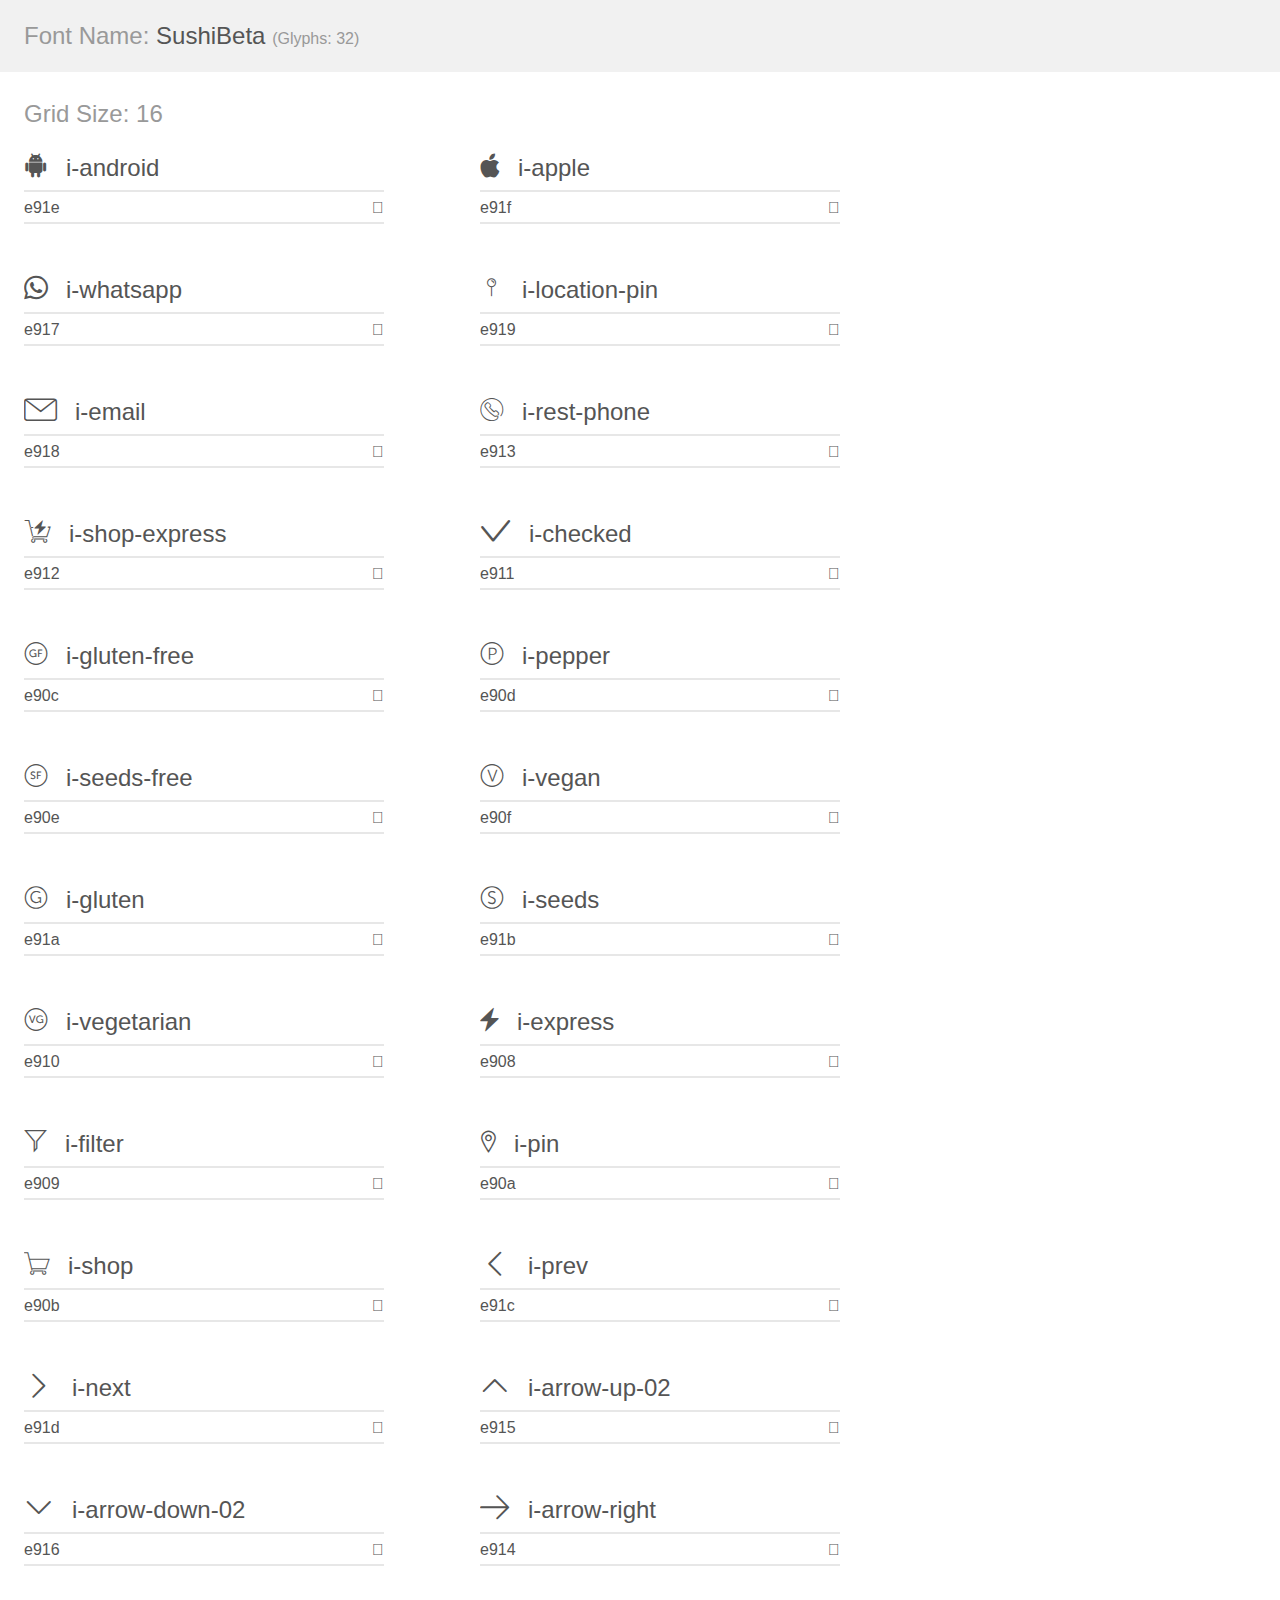
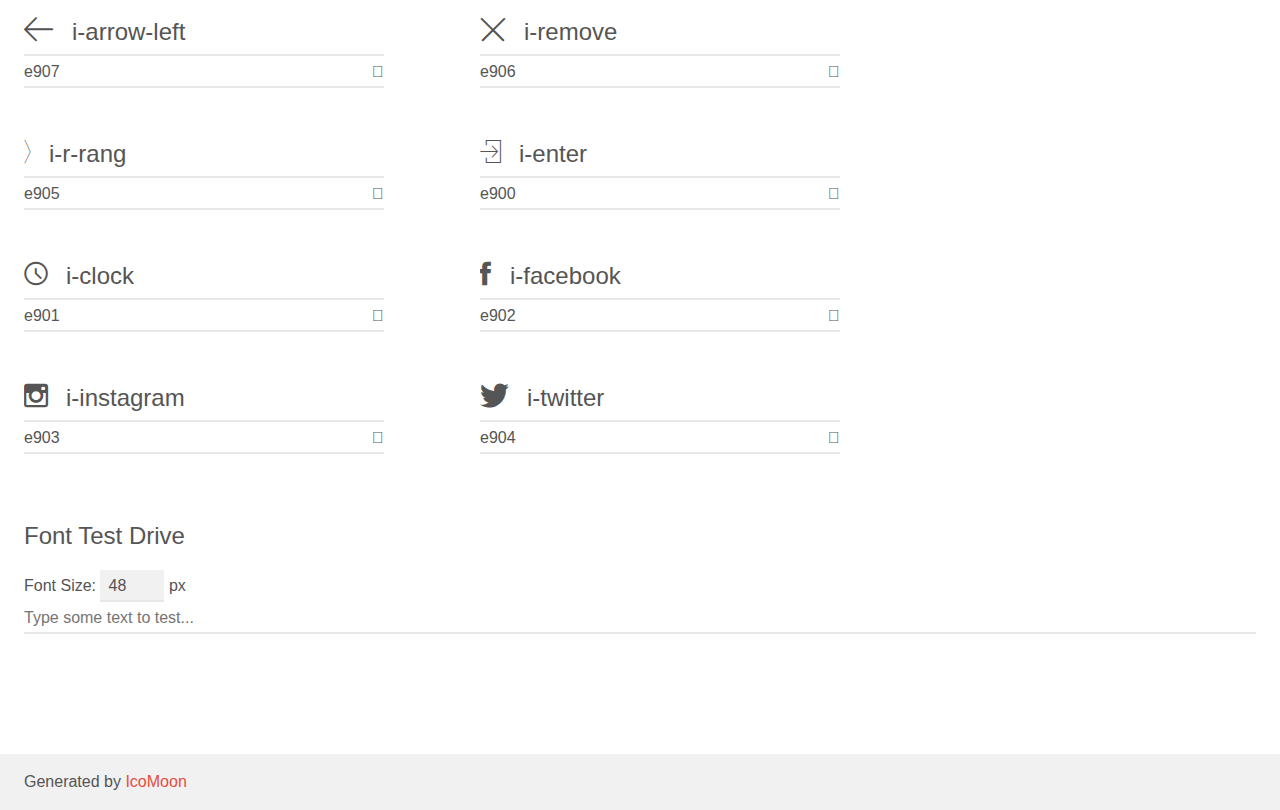
==== assets/fonts/sushi-beta/demo.html @ 2e214c06 "Footer" ====
<!doctype html>
<html>
<head>
    <meta charset="utf-8">
    <title>IcoMoon Demo</title>
    <meta name="description" content="An Icon Font Generated By IcoMoon.io">
    <meta name="viewport" content="width=device-width, initial-scale=1">
    <link rel="stylesheet" href="demo-files/demo.css">
    <link rel="stylesheet" href="style.css"></head>
<body>
    <div class="bgc1 clearfix">
        <h1 class="mhmm mvm"><span class="fgc1">Font Name:</span> SushiBeta <small class="fgc1">(Glyphs:&nbsp;32)</small></h1>
    </div>
    <div class="clearfix mhl ptl">
        <h1 class="mvm mtn fgc1">Grid Size: 16</h1>
        <div class="glyph fs1">
            <div class="clearfix bshadow0 pbs">
                <span class="i-android">
                
                </span>
                <span class="mls"> i-android</span>
            </div>
            <fieldset class="fs0 size1of1 clearfix hidden-false">
                <input type="text" readonly value="e91e" class="unit size1of2" />
                <input type="text" maxlength="1" readonly value="&#xe91e;" class="unitRight size1of2 talign-right" />
            </fieldset>
            <div class="fs0 bshadow0 clearfix hidden-true">
                <span class="unit pvs fgc1">liga: </span>
                <input type="text" readonly value="" class="liga unitRight" />
            </div>
        </div>
        <div class="glyph fs1">
            <div class="clearfix bshadow0 pbs">
                <span class="i-apple">
                
                </span>
                <span class="mls"> i-apple</span>
            </div>
            <fieldset class="fs0 size1of1 clearfix hidden-false">
                <input type="text" readonly value="e91f" class="unit size1of2" />
                <input type="text" maxlength="1" readonly value="&#xe91f;" class="unitRight size1of2 talign-right" />
            </fieldset>
            <div class="fs0 bshadow0 clearfix hidden-true">
                <span class="unit pvs fgc1">liga: </span>
                <input type="text" readonly value="" class="liga unitRight" />
            </div>
        </div>
        <div class="glyph fs1">
            <div class="clearfix bshadow0 pbs">
                <span class="i-whatsapp">
                
                </span>
                <span class="mls"> i-whatsapp</span>
            </div>
            <fieldset class="fs0 size1of1 clearfix hidden-false">
                <input type="text" readonly value="e917" class="unit size1of2" />
                <input type="text" maxlength="1" readonly value="&#xe917;" class="unitRight size1of2 talign-right" />
            </fieldset>
            <div class="fs0 bshadow0 clearfix hidden-true">
                <span class="unit pvs fgc1">liga: </span>
                <input type="text" readonly value="" class="liga unitRight" />
            </div>
        </div>
        <div class="glyph fs1">
            <div class="clearfix bshadow0 pbs">
                <span class="i-location-pin">
                
                </span>
                <span class="mls"> i-location-pin</span>
            </div>
            <fieldset class="fs0 size1of1 clearfix hidden-false">
                <input type="text" readonly value="e919" class="unit size1of2" />
                <input type="text" maxlength="1" readonly value="&#xe919;" class="unitRight size1of2 talign-right" />
            </fieldset>
            <div class="fs0 bshadow0 clearfix hidden-true">
                <span class="unit pvs fgc1">liga: </span>
                <input type="text" readonly value="" class="liga unitRight" />
            </div>
        </div>
        <div class="glyph fs1">
            <div class="clearfix bshadow0 pbs">
                <span class="i-email">
                
                </span>
                <span class="mls"> i-email</span>
            </div>
            <fieldset class="fs0 size1of1 clearfix hidden-false">
                <input type="text" readonly value="e918" class="unit size1of2" />
                <input type="text" maxlength="1" readonly value="&#xe918;" class="unitRight size1of2 talign-right" />
            </fieldset>
            <div class="fs0 bshadow0 clearfix hidden-true">
                <span class="unit pvs fgc1">liga: </span>
                <input type="text" readonly value="" class="liga unitRight" />
            </div>
        </div>
        <div class="glyph fs1">
            <div class="clearfix bshadow0 pbs">
                <span class="i-rest-phone">
                
                </span>
                <span class="mls"> i-rest-phone</span>
            </div>
            <fieldset class="fs0 size1of1 clearfix hidden-false">
                <input type="text" readonly value="e913" class="unit size1of2" />
                <input type="text" maxlength="1" readonly value="&#xe913;" class="unitRight size1of2 talign-right" />
            </fieldset>
            <div class="fs0 bshadow0 clearfix hidden-true">
                <span class="unit pvs fgc1">liga: </span>
                <input type="text" readonly value="" class="liga unitRight" />
            </div>
        </div>
        <div class="glyph fs1">
            <div class="clearfix bshadow0 pbs">
                <span class="i-shop-express">
                
                </span>
                <span class="mls"> i-shop-express</span>
            </div>
            <fieldset class="fs0 size1of1 clearfix hidden-false">
                <input type="text" readonly value="e912" class="unit size1of2" />
                <input type="text" maxlength="1" readonly value="&#xe912;" class="unitRight size1of2 talign-right" />
            </fieldset>
            <div class="fs0 bshadow0 clearfix hidden-true">
                <span class="unit pvs fgc1">liga: </span>
                <input type="text" readonly value="" class="liga unitRight" />
            </div>
        </div>
        <div class="glyph fs1">
            <div class="clearfix bshadow0 pbs">
                <span class="i-checked">
                
                </span>
                <span class="mls"> i-checked</span>
            </div>
            <fieldset class="fs0 size1of1 clearfix hidden-false">
                <input type="text" readonly value="e911" class="unit size1of2" />
                <input type="text" maxlength="1" readonly value="&#xe911;" class="unitRight size1of2 talign-right" />
            </fieldset>
            <div class="fs0 bshadow0 clearfix hidden-true">
                <span class="unit pvs fgc1">liga: </span>
                <input type="text" readonly value="" class="liga unitRight" />
            </div>
        </div>
        <div class="glyph fs1">
            <div class="clearfix bshadow0 pbs">
                <span class="i-gluten-free">
                
                </span>
                <span class="mls"> i-gluten-free</span>
            </div>
            <fieldset class="fs0 size1of1 clearfix hidden-false">
                <input type="text" readonly value="e90c" class="unit size1of2" />
                <input type="text" maxlength="1" readonly value="&#xe90c;" class="unitRight size1of2 talign-right" />
            </fieldset>
            <div class="fs0 bshadow0 clearfix hidden-true">
                <span class="unit pvs fgc1">liga: </span>
                <input type="text" readonly value="" class="liga unitRight" />
            </div>
        </div>
        <div class="glyph fs1">
            <div class="clearfix bshadow0 pbs">
                <span class="i-pepper">
                
                </span>
                <span class="mls"> i-pepper</span>
            </div>
            <fieldset class="fs0 size1of1 clearfix hidden-false">
                <input type="text" readonly value="e90d" class="unit size1of2" />
                <input type="text" maxlength="1" readonly value="&#xe90d;" class="unitRight size1of2 talign-right" />
            </fieldset>
            <div class="fs0 bshadow0 clearfix hidden-true">
                <span class="unit pvs fgc1">liga: </span>
                <input type="text" readonly value="" class="liga unitRight" />
            </div>
        </div>
        <div class="glyph fs1">
            <div class="clearfix bshadow0 pbs">
                <span class="i-seeds-free">
                
                </span>
                <span class="mls"> i-seeds-free</span>
            </div>
            <fieldset class="fs0 size1of1 clearfix hidden-false">
                <input type="text" readonly value="e90e" class="unit size1of2" />
                <input type="text" maxlength="1" readonly value="&#xe90e;" class="unitRight size1of2 talign-right" />
            </fieldset>
            <div class="fs0 bshadow0 clearfix hidden-true">
                <span class="unit pvs fgc1">liga: </span>
                <input type="text" readonly value="" class="liga unitRight" />
            </div>
        </div>
        <div class="glyph fs1">
            <div class="clearfix bshadow0 pbs">
                <span class="i-vegan">
                
                </span>
                <span class="mls"> i-vegan</span>
            </div>
            <fieldset class="fs0 size1of1 clearfix hidden-false">
                <input type="text" readonly value="e90f" class="unit size1of2" />
                <input type="text" maxlength="1" readonly value="&#xe90f;" class="unitRight size1of2 talign-right" />
            </fieldset>
            <div class="fs0 bshadow0 clearfix hidden-true">
                <span class="unit pvs fgc1">liga: </span>
                <input type="text" readonly value="" class="liga unitRight" />
            </div>
        </div>
        <div class="glyph fs1">
            <div class="clearfix bshadow0 pbs">
                <span class="i-gluten">
                
                </span>
                <span class="mls"> i-gluten</span>
            </div>
            <fieldset class="fs0 size1of1 clearfix hidden-false">
                <input type="text" readonly value="e91a" class="unit size1of2" />
                <input type="text" maxlength="1" readonly value="&#xe91a;" class="unitRight size1of2 talign-right" />
            </fieldset>
            <div class="fs0 bshadow0 clearfix hidden-true">
                <span class="unit pvs fgc1">liga: </span>
                <input type="text" readonly value="" class="liga unitRight" />
            </div>
        </div>
        <div class="glyph fs1">
            <div class="clearfix bshadow0 pbs">
                <span class="i-seeds">
                
                </span>
                <span class="mls"> i-seeds</span>
            </div>
            <fieldset class="fs0 size1of1 clearfix hidden-false">
                <input type="text" readonly value="e91b" class="unit size1of2" />
                <input type="text" maxlength="1" readonly value="&#xe91b;" class="unitRight size1of2 talign-right" />
            </fieldset>
            <div class="fs0 bshadow0 clearfix hidden-true">
                <span class="unit pvs fgc1">liga: </span>
                <input type="text" readonly value="" class="liga unitRight" />
            </div>
        </div>
        <div class="glyph fs1">
            <div class="clearfix bshadow0 pbs">
                <span class="i-vegetarian">
                
                </span>
                <span class="mls"> i-vegetarian</span>
            </div>
            <fieldset class="fs0 size1of1 clearfix hidden-false">
                <input type="text" readonly value="e910" class="unit size1of2" />
                <input type="text" maxlength="1" readonly value="&#xe910;" class="unitRight size1of2 talign-right" />
            </fieldset>
            <div class="fs0 bshadow0 clearfix hidden-true">
                <span class="unit pvs fgc1">liga: </span>
                <input type="text" readonly value="" class="liga unitRight" />
            </div>
        </div>
        <div class="glyph fs1">
            <div class="clearfix bshadow0 pbs">
                <span class="i-express">
                
                </span>
                <span class="mls"> i-express</span>
            </div>
            <fieldset class="fs0 size1of1 clearfix hidden-false">
                <input type="text" readonly value="e908" class="unit size1of2" />
                <input type="text" maxlength="1" readonly value="&#xe908;" class="unitRight size1of2 talign-right" />
            </fieldset>
            <div class="fs0 bshadow0 clearfix hidden-true">
                <span class="unit pvs fgc1">liga: </span>
                <input type="text" readonly value="" class="liga unitRight" />
            </div>
        </div>
        <div class="glyph fs1">
            <div class="clearfix bshadow0 pbs">
                <span class="i-filter">
                
                </span>
                <span class="mls"> i-filter</span>
            </div>
            <fieldset class="fs0 size1of1 clearfix hidden-false">
                <input type="text" readonly value="e909" class="unit size1of2" />
                <input type="text" maxlength="1" readonly value="&#xe909;" class="unitRight size1of2 talign-right" />
            </fieldset>
            <div class="fs0 bshadow0 clearfix hidden-true">
                <span class="unit pvs fgc1">liga: </span>
                <input type="text" readonly value="" class="liga unitRight" />
            </div>
        </div>
        <div class="glyph fs1">
            <div class="clearfix bshadow0 pbs">
                <span class="i-pin">
                
                </span>
                <span class="mls"> i-pin</span>
            </div>
            <fieldset class="fs0 size1of1 clearfix hidden-false">
                <input type="text" readonly value="e90a" class="unit size1of2" />
                <input type="text" maxlength="1" readonly value="&#xe90a;" class="unitRight size1of2 talign-right" />
            </fieldset>
            <div class="fs0 bshadow0 clearfix hidden-true">
                <span class="unit pvs fgc1">liga: </span>
                <input type="text" readonly value="" class="liga unitRight" />
            </div>
        </div>
        <div class="glyph fs1">
            <div class="clearfix bshadow0 pbs">
                <span class="i-shop">
                
                </span>
                <span class="mls"> i-shop</span>
            </div>
            <fieldset class="fs0 size1of1 clearfix hidden-false">
                <input type="text" readonly value="e90b" class="unit size1of2" />
                <input type="text" maxlength="1" readonly value="&#xe90b;" class="unitRight size1of2 talign-right" />
            </fieldset>
            <div class="fs0 bshadow0 clearfix hidden-true">
                <span class="unit pvs fgc1">liga: </span>
                <input type="text" readonly value="" class="liga unitRight" />
            </div>
        </div>
        <div class="glyph fs1">
            <div class="clearfix bshadow0 pbs">
                <span class="i-prev">
                
                </span>
                <span class="mls"> i-prev</span>
            </div>
            <fieldset class="fs0 size1of1 clearfix hidden-false">
                <input type="text" readonly value="e91c" class="unit size1of2" />
                <input type="text" maxlength="1" readonly value="&#xe91c;" class="unitRight size1of2 talign-right" />
            </fieldset>
            <div class="fs0 bshadow0 clearfix hidden-true">
                <span class="unit pvs fgc1">liga: </span>
                <input type="text" readonly value="" class="liga unitRight" />
            </div>
        </div>
        <div class="glyph fs1">
            <div class="clearfix bshadow0 pbs">
                <span class="i-next">
                
                </span>
                <span class="mls"> i-next</span>
            </div>
            <fieldset class="fs0 size1of1 clearfix hidden-false">
                <input type="text" readonly value="e91d" class="unit size1of2" />
                <input type="text" maxlength="1" readonly value="&#xe91d;" class="unitRight size1of2 talign-right" />
            </fieldset>
            <div class="fs0 bshadow0 clearfix hidden-true">
                <span class="unit pvs fgc1">liga: </span>
                <input type="text" readonly value="" class="liga unitRight" />
            </div>
        </div>
        <div class="glyph fs1">
            <div class="clearfix bshadow0 pbs">
                <span class="i-arrow-up-02">
                
                </span>
                <span class="mls"> i-arrow-up-02</span>
            </div>
            <fieldset class="fs0 size1of1 clearfix hidden-false">
                <input type="text" readonly value="e915" class="unit size1of2" />
                <input type="text" maxlength="1" readonly value="&#xe915;" class="unitRight size1of2 talign-right" />
            </fieldset>
            <div class="fs0 bshadow0 clearfix hidden-true">
                <span class="unit pvs fgc1">liga: </span>
                <input type="text" readonly value="" class="liga unitRight" />
            </div>
        </div>
        <div class="glyph fs1">
            <div class="clearfix bshadow0 pbs">
                <span class="i-arrow-down-02">
                
                </span>
                <span class="mls"> i-arrow-down-02</span>
            </div>
            <fieldset class="fs0 size1of1 clearfix hidden-false">
                <input type="text" readonly value="e916" class="unit size1of2" />
                <input type="text" maxlength="1" readonly value="&#xe916;" class="unitRight size1of2 talign-right" />
            </fieldset>
            <div class="fs0 bshadow0 clearfix hidden-true">
                <span class="unit pvs fgc1">liga: </span>
                <input type="text" readonly value="" class="liga unitRight" />
            </div>
        </div>
        <div class="glyph fs1">
            <div class="clearfix bshadow0 pbs">
                <span class="i-arrow-right">
                
                </span>
                <span class="mls"> i-arrow-right</span>
            </div>
            <fieldset class="fs0 size1of1 clearfix hidden-false">
                <input type="text" readonly value="e914" class="unit size1of2" />
                <input type="text" maxlength="1" readonly value="&#xe914;" class="unitRight size1of2 talign-right" />
            </fieldset>
            <div class="fs0 bshadow0 clearfix hidden-true">
                <span class="unit pvs fgc1">liga: </span>
                <input type="text" readonly value="" class="liga unitRight" />
            </div>
        </div>
        <div class="glyph fs1">
            <div class="clearfix bshadow0 pbs">
                <span class="i-arrow-left">
                
                </span>
                <span class="mls"> i-arrow-left</span>
            </div>
            <fieldset class="fs0 size1of1 clearfix hidden-false">
                <input type="text" readonly value="e907" class="unit size1of2" />
                <input type="text" maxlength="1" readonly value="&#xe907;" class="unitRight size1of2 talign-right" />
            </fieldset>
            <div class="fs0 bshadow0 clearfix hidden-true">
                <span class="unit pvs fgc1">liga: </span>
                <input type="text" readonly value="" class="liga unitRight" />
            </div>
        </div>
        <div class="glyph fs1">
            <div class="clearfix bshadow0 pbs">
                <span class="i-remove">
                
                </span>
                <span class="mls"> i-remove</span>
            </div>
            <fieldset class="fs0 size1of1 clearfix hidden-false">
                <input type="text" readonly value="e906" class="unit size1of2" />
                <input type="text" maxlength="1" readonly value="&#xe906;" class="unitRight size1of2 talign-right" />
            </fieldset>
            <div class="fs0 bshadow0 clearfix hidden-true">
                <span class="unit pvs fgc1">liga: </span>
                <input type="text" readonly value="" class="liga unitRight" />
            </div>
        </div>
        <div class="glyph fs1">
            <div class="clearfix bshadow0 pbs">
                <span class="i-r-rang">
                
                </span>
                <span class="mls"> i-r-rang</span>
            </div>
            <fieldset class="fs0 size1of1 clearfix hidden-false">
                <input type="text" readonly value="e905" class="unit size1of2" />
                <input type="text" maxlength="1" readonly value="&#xe905;" class="unitRight size1of2 talign-right" />
            </fieldset>
            <div class="fs0 bshadow0 clearfix hidden-true">
                <span class="unit pvs fgc1">liga: </span>
                <input type="text" readonly value="" class="liga unitRight" />
            </div>
        </div>
        <div class="glyph fs1">
            <div class="clearfix bshadow0 pbs">
                <span class="i-enter">
                
                </span>
                <span class="mls"> i-enter</span>
            </div>
            <fieldset class="fs0 size1of1 clearfix hidden-false">
                <input type="text" readonly value="e900" class="unit size1of2" />
                <input type="text" maxlength="1" readonly value="&#xe900;" class="unitRight size1of2 talign-right" />
            </fieldset>
            <div class="fs0 bshadow0 clearfix hidden-true">
                <span class="unit pvs fgc1">liga: </span>
                <input type="text" readonly value="" class="liga unitRight" />
            </div>
        </div>
        <div class="glyph fs1">
            <div class="clearfix bshadow0 pbs">
                <span class="i-clock">
                
                </span>
                <span class="mls"> i-clock</span>
            </div>
            <fieldset class="fs0 size1of1 clearfix hidden-false">
                <input type="text" readonly value="e901" class="unit size1of2" />
                <input type="text" maxlength="1" readonly value="&#xe901;" class="unitRight size1of2 talign-right" />
            </fieldset>
            <div class="fs0 bshadow0 clearfix hidden-true">
                <span class="unit pvs fgc1">liga: </span>
                <input type="text" readonly value="" class="liga unitRight" />
            </div>
        </div>
        <div class="glyph fs1">
            <div class="clearfix bshadow0 pbs">
                <span class="i-facebook">
                
                </span>
                <span class="mls"> i-facebook</span>
            </div>
            <fieldset class="fs0 size1of1 clearfix hidden-false">
                <input type="text" readonly value="e902" class="unit size1of2" />
                <input type="text" maxlength="1" readonly value="&#xe902;" class="unitRight size1of2 talign-right" />
            </fieldset>
            <div class="fs0 bshadow0 clearfix hidden-true">
                <span class="unit pvs fgc1">liga: </span>
                <input type="text" readonly value="" class="liga unitRight" />
            </div>
        </div>
        <div class="glyph fs1">
            <div class="clearfix bshadow0 pbs">
                <span class="i-instagram">
                
                </span>
                <span class="mls"> i-instagram</span>
            </div>
            <fieldset class="fs0 size1of1 clearfix hidden-false">
                <input type="text" readonly value="e903" class="unit size1of2" />
                <input type="text" maxlength="1" readonly value="&#xe903;" class="unitRight size1of2 talign-right" />
            </fieldset>
            <div class="fs0 bshadow0 clearfix hidden-true">
                <span class="unit pvs fgc1">liga: </span>
                <input type="text" readonly value="" class="liga unitRight" />
            </div>
        </div>
        <div class="glyph fs1">
            <div class="clearfix bshadow0 pbs">
                <span class="i-twitter">
                
                </span>
                <span class="mls"> i-twitter</span>
            </div>
            <fieldset class="fs0 size1of1 clearfix hidden-false">
                <input type="text" readonly value="e904" class="unit size1of2" />
                <input type="text" maxlength="1" readonly value="&#xe904;" class="unitRight size1of2 talign-right" />
            </fieldset>
            <div class="fs0 bshadow0 clearfix hidden-true">
                <span class="unit pvs fgc1">liga: </span>
                <input type="text" readonly value="" class="liga unitRight" />
            </div>
        </div>
    </div>

    <!--[if gt IE 8]><!-->
    <div class="mhl clearfix mbl">
        <h1>Font Test Drive</h1>
        <label>
            Font Size: <input id="fontSize" type="number" class="textbox0 mbm"
            min="8" value="48" />
            px
        </label>
        <input id="testText" type="text" class="phl size1of1 mvl"
        placeholder="Type some text to test..." value=""/>
        <div id="testDrive" class="i-">&nbsp;
        </div>
    </div>
    <!--<![endif]-->
    <div class="bgc1 clearfix">
        <p class="mhl">Generated by <a href="https://icomoon.io/app">IcoMoon</a></p>
    </div>

    <script src="demo-files/demo.js"></script>
</body>
</html>
---- assets/fonts/sushi-beta/demo-files/demo.css ----
body {
  padding: 0;
  margin: 0;
  font-family: sans-serif;
  font-size: 1em;
  line-height: 1.5;
  color: #555;
  background: #fff;
}
h1 {
  font-size: 1.5em;
  font-weight: normal;
}
small {
  font-size: .66666667em;
}
a {
  color: #e74c3c;
  text-decoration: none;
}
a:hover, a:focus {
  box-shadow: 0 1px #e74c3c;
}
.bshadow0, input {
  box-shadow: inset 0 -2px #e7e7e7;
}
input:hover {
  box-shadow: inset 0 -2px #ccc;
}
input, fieldset {
  font-family: sans-serif;
  font-size: 1em;
  margin: 0;
  padding: 0;
  border: 0;
}
input {
  color: inherit;
  line-height: 1.5;
  height: 1.5em;
  padding: .25em 0;
}
input:focus {
  outline: none;
  box-shadow: inset 0 -2px #449fdb;
}
.glyph {
  font-size: 16px;
  width: 15em;
  padding-bottom: 1em;
  margin-right: 4em;
  margin-bottom: 1em;
  float: left;
  overflow: hidden;
}
.liga {
  width: 80%;
  width: calc(100% - 2.5em);
}
.talign-right {
  text-align: right;
}
.talign-center {
  text-align: center;
}
.bgc1 {
  background: #f1f1f1;
}
.fgc1 {
  color: #999;
}
.fgc0 {
  color: #000;
}
p {
  margin-top: 1em;
  margin-bottom: 1em;
}
.mvm {
  margin-top: .75em;
  margin-bottom: .75em;
}
.mtn {
  margin-top: 0;
}
.mtl, .mal {
  margin-top: 1.5em;
}
.mbl, .mal {
  margin-bottom: 1.5em;
}
.mal, .mhl {
  margin-left: 1.5em;
  margin-right: 1.5em;
}
.mhmm {
  margin-left: 1em;
  margin-right: 1em;
}
.mls {
  margin-left: .25em;
}
.ptl {
  padding-top: 1.5em;
}
.pbs, .pvs {
  padding-bottom: .25em;
}
.pvs, .pts {
  padding-top: .25em;
}
.unit {
  float: left;
}
.unitRight {
  float: right;
}
.size1of2 {
  width: 50%;
}
.size1of1 {
  width: 100%;
}
.clearfix:before, .clearfix:after {
  content: " ";
  display: table;
}
.clearfix:after {
  clear: both;
}
.hidden-true {
  display: none;
}
.textbox0 {
  width: 3em;
  background: #f1f1f1;
  padding: .25em .5em;
  line-height: 1.5;
  height: 1.5em;
}
#testDrive {
  display: block;
  padding-top: 24px;
  line-height: 1.5;
}
.fs0 {
  font-size: 16px;
}
.fs1 {
  font-size: 24px;
}
---- assets/fonts/sushi-beta/style.css ----
@font-face {
  font-family: 'SushiBeta';
  src:
    url('fonts/SushiBeta.woff2?rrgjc5') format('woff2'),
    url('fonts/SushiBeta.ttf?rrgjc5') format('truetype'),
    url('fonts/SushiBeta.woff?rrgjc5') format('woff'),
    url('fonts/SushiBeta.svg?rrgjc5#SushiBeta') format('svg');
  font-weight: normal;
  font-style: normal;
}

[class^="i-"], [class*=" i-"] {
  /* use !important to prevent issues with browser extensions that change fonts */
  font-family: 'SushiBeta' !important;
  speak: none;
  font-style: normal;
  font-weight: normal;
  font-variant: normal;
  text-transform: none;
  line-height: 1;

  /* Better Font Rendering =========== */
  -webkit-font-smoothing: antialiased;
  -moz-osx-font-smoothing: grayscale;
}

.i-android:before {
  content: "\e91e";
}
.i-apple:before {
  content: "\e91f";
}
.i-whatsapp:before {
  content: "\e917";
}
.i-location-pin:before {
  content: "\e919";
}
.i-email:before {
  content: "\e918";
}
.i-rest-phone:before {
  content: "\e913";
}
.i-shop-express:before {
  content: "\e912";
}
.i-checked:before {
  content: "\e911";
}
.i-gluten-free:before {
  content: "\e90c";
}
.i-pepper:before {
  content: "\e90d";
}
.i-seeds-free:before {
  content: "\e90e";
}
.i-vegan:before {
  content: "\e90f";
}
.i-gluten:before {
  content: "\e91a";
}
.i-seeds:before {
  content: "\e91b";
}
.i-vegetarian:before {
  content: "\e910";
}
.i-express:before {
  content: "\e908";
}
.i-filter:before {
  content: "\e909";
}
.i-pin:before {
  content: "\e90a";
}
.i-shop:before {
  content: "\e90b";
}
.i-prev:before {
  content: "\e91c";
}
.i-next:before {
  content: "\e91d";
}
.i-arrow-up-02:before {
  content: "\e915";
}
.i-arrow-down-02:before {
  content: "\e916";
}
.i-arrow-right:before {
  content: "\e914";
}
.i-arrow-left:before {
  content: "\e907";
}
.i-remove:before {
  content: "\e906";
}
.i-r-rang:before {
  content: "\e905";
}
.i-enter:before {
  content: "\e900";
}
.i-clock:before {
  content: "\e901";
}
.i-facebook:before {
  content: "\e902";
}
.i-instagram:before {
  content: "\e903";
}
.i-twitter:before {
  content: "\e904";
}
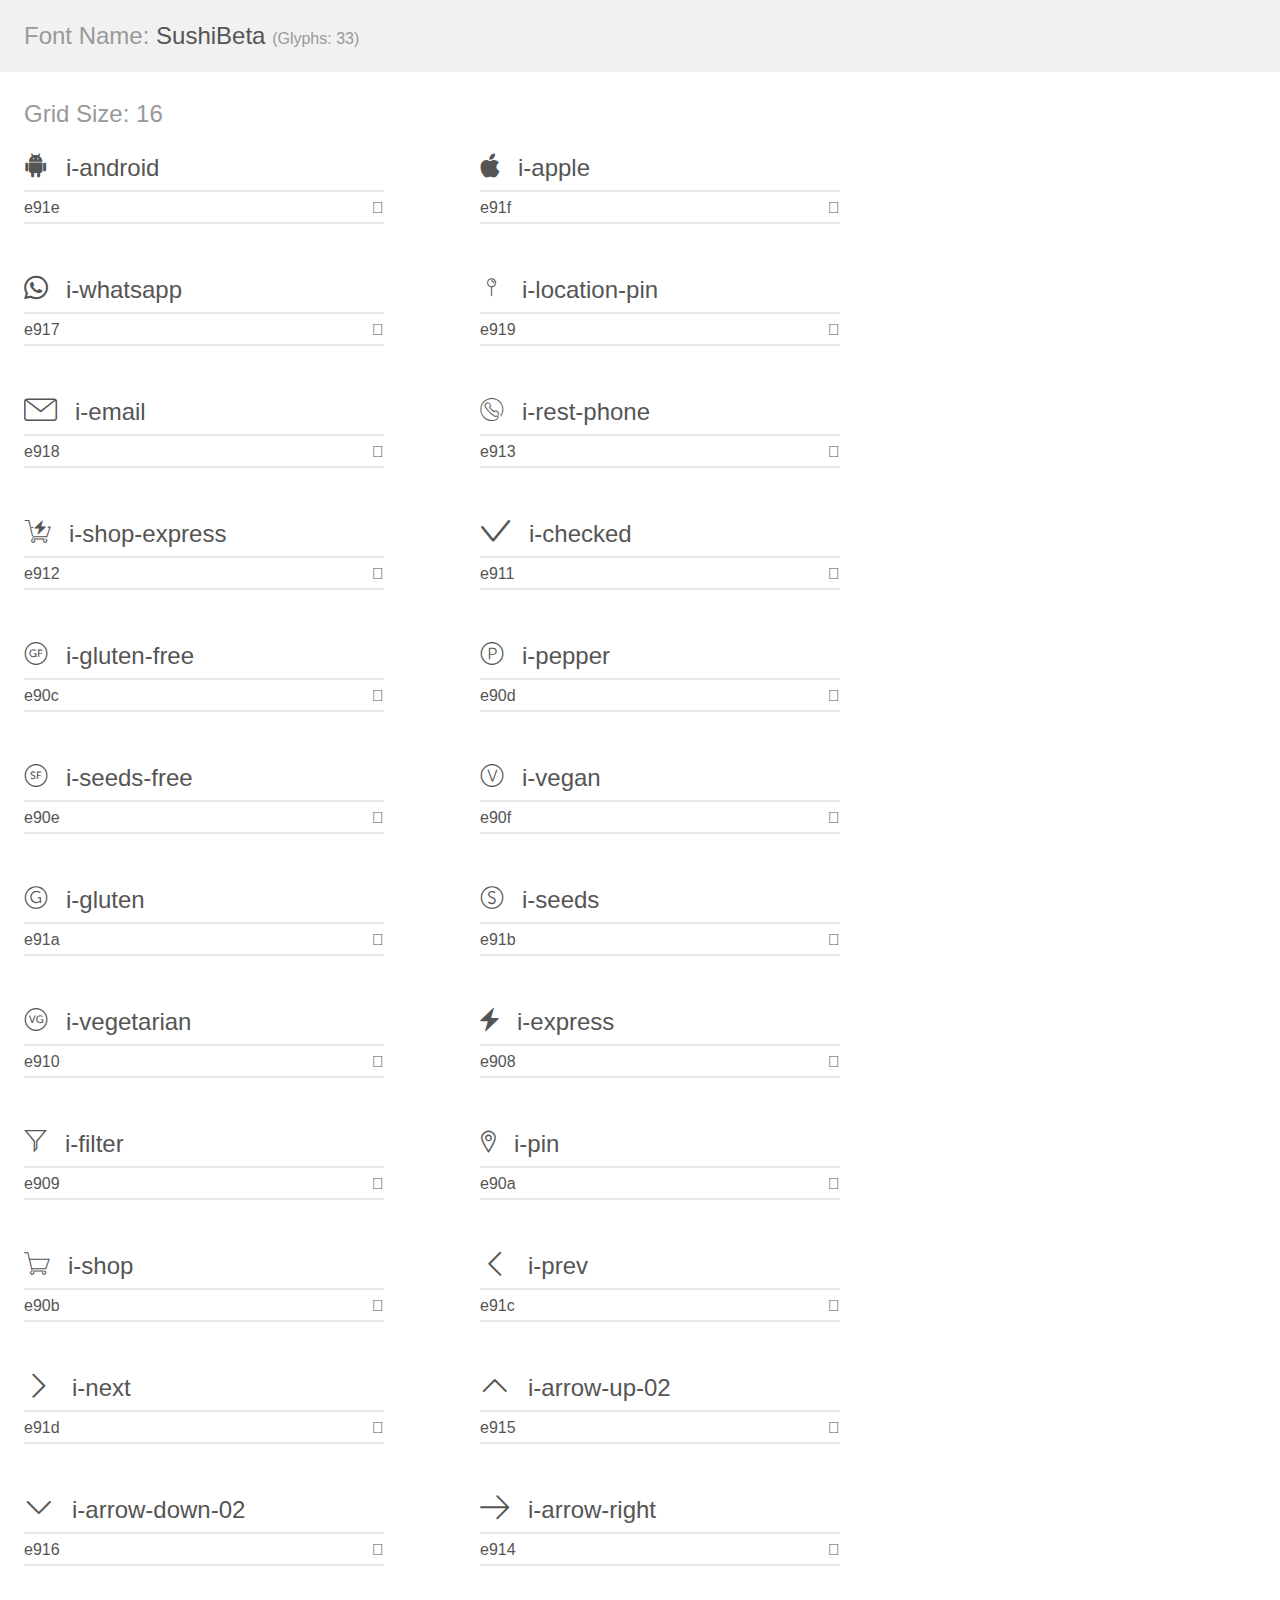
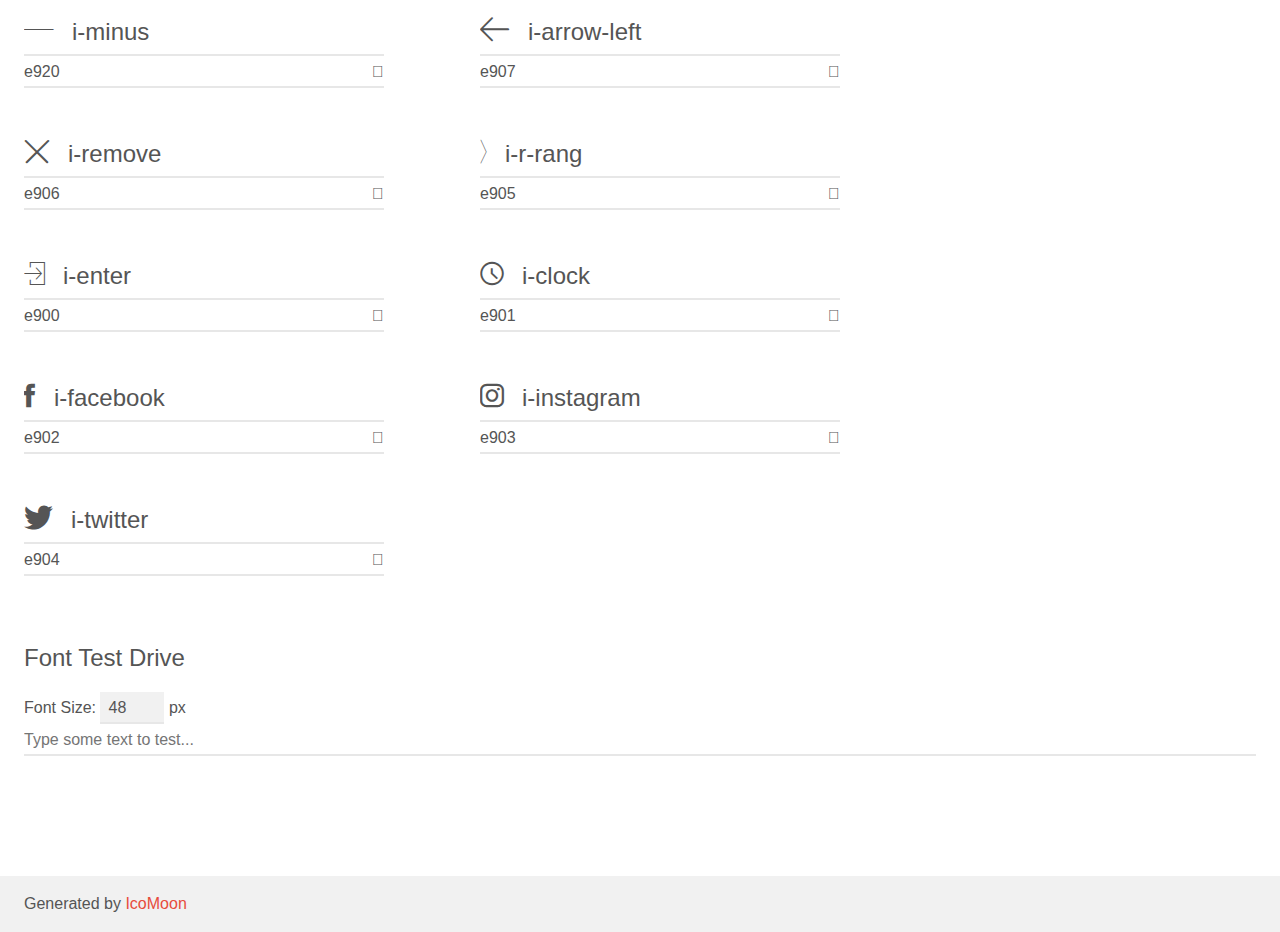
==== commit 4e45d0d5: "Product Added, Title, Filters, Stock info" ====
--- a/assets/fonts/sushi-beta/demo.html
+++ b/assets/fonts/sushi-beta/demo.html
@@ -9,7 +9,7 @@
     <link rel="stylesheet" href="style.css"></head>
 <body>
     <div class="bgc1 clearfix">
-        <h1 class="mhmm mvm"><span class="fgc1">Font Name:</span> SushiBeta <small class="fgc1">(Glyphs:&nbsp;32)</small></h1>
+        <h1 class="mhmm mvm"><span class="fgc1">Font Name:</span> SushiBeta <small class="fgc1">(Glyphs:&nbsp;33)</small></h1>
     </div>
     <div class="clearfix mhl ptl">
         <h1 class="mvm mtn fgc1">Grid Size: 16</h1>
@@ -391,6 +391,22 @@
             <fieldset class="fs0 size1of1 clearfix hidden-false">
                 <input type="text" readonly value="e914" class="unit size1of2" />
                 <input type="text" maxlength="1" readonly value="&#xe914;" class="unitRight size1of2 talign-right" />
+            </fieldset>
+            <div class="fs0 bshadow0 clearfix hidden-true">
+                <span class="unit pvs fgc1">liga: </span>
+                <input type="text" readonly value="" class="liga unitRight" />
+            </div>
+        </div>
+        <div class="glyph fs1">
+            <div class="clearfix bshadow0 pbs">
+                <span class="i-minus">
+                
+                </span>
+                <span class="mls"> i-minus</span>
+            </div>
+            <fieldset class="fs0 size1of1 clearfix hidden-false">
+                <input type="text" readonly value="e920" class="unit size1of2" />
+                <input type="text" maxlength="1" readonly value="&#xe920;" class="unitRight size1of2 talign-right" />
             </fieldset>
             <div class="fs0 bshadow0 clearfix hidden-true">
                 <span class="unit pvs fgc1">liga: </span>
--- a/assets/fonts/sushi-beta/style.css
+++ b/assets/fonts/sushi-beta/style.css
@@ -1,10 +1,10 @@
 @font-face {
   font-family: 'SushiBeta';
   src:
-    url('fonts/SushiBeta.woff2?rrgjc5') format('woff2'),
-    url('fonts/SushiBeta.ttf?rrgjc5') format('truetype'),
-    url('fonts/SushiBeta.woff?rrgjc5') format('woff'),
-    url('fonts/SushiBeta.svg?rrgjc5#SushiBeta') format('svg');
+    url('fonts/SushiBeta.woff2?3r1enw') format('woff2'),
+    url('fonts/SushiBeta.ttf?3r1enw') format('truetype'),
+    url('fonts/SushiBeta.woff?3r1enw') format('woff'),
+    url('fonts/SushiBeta.svg?3r1enw#SushiBeta') format('svg');
   font-weight: normal;
   font-style: normal;
 }
@@ -96,6 +96,9 @@
 .i-arrow-right:before {
   content: "\e914";
 }
+.i-minus:before {
+  content: "\e920";
+}
 .i-arrow-left:before {
   content: "\e907";
 }
